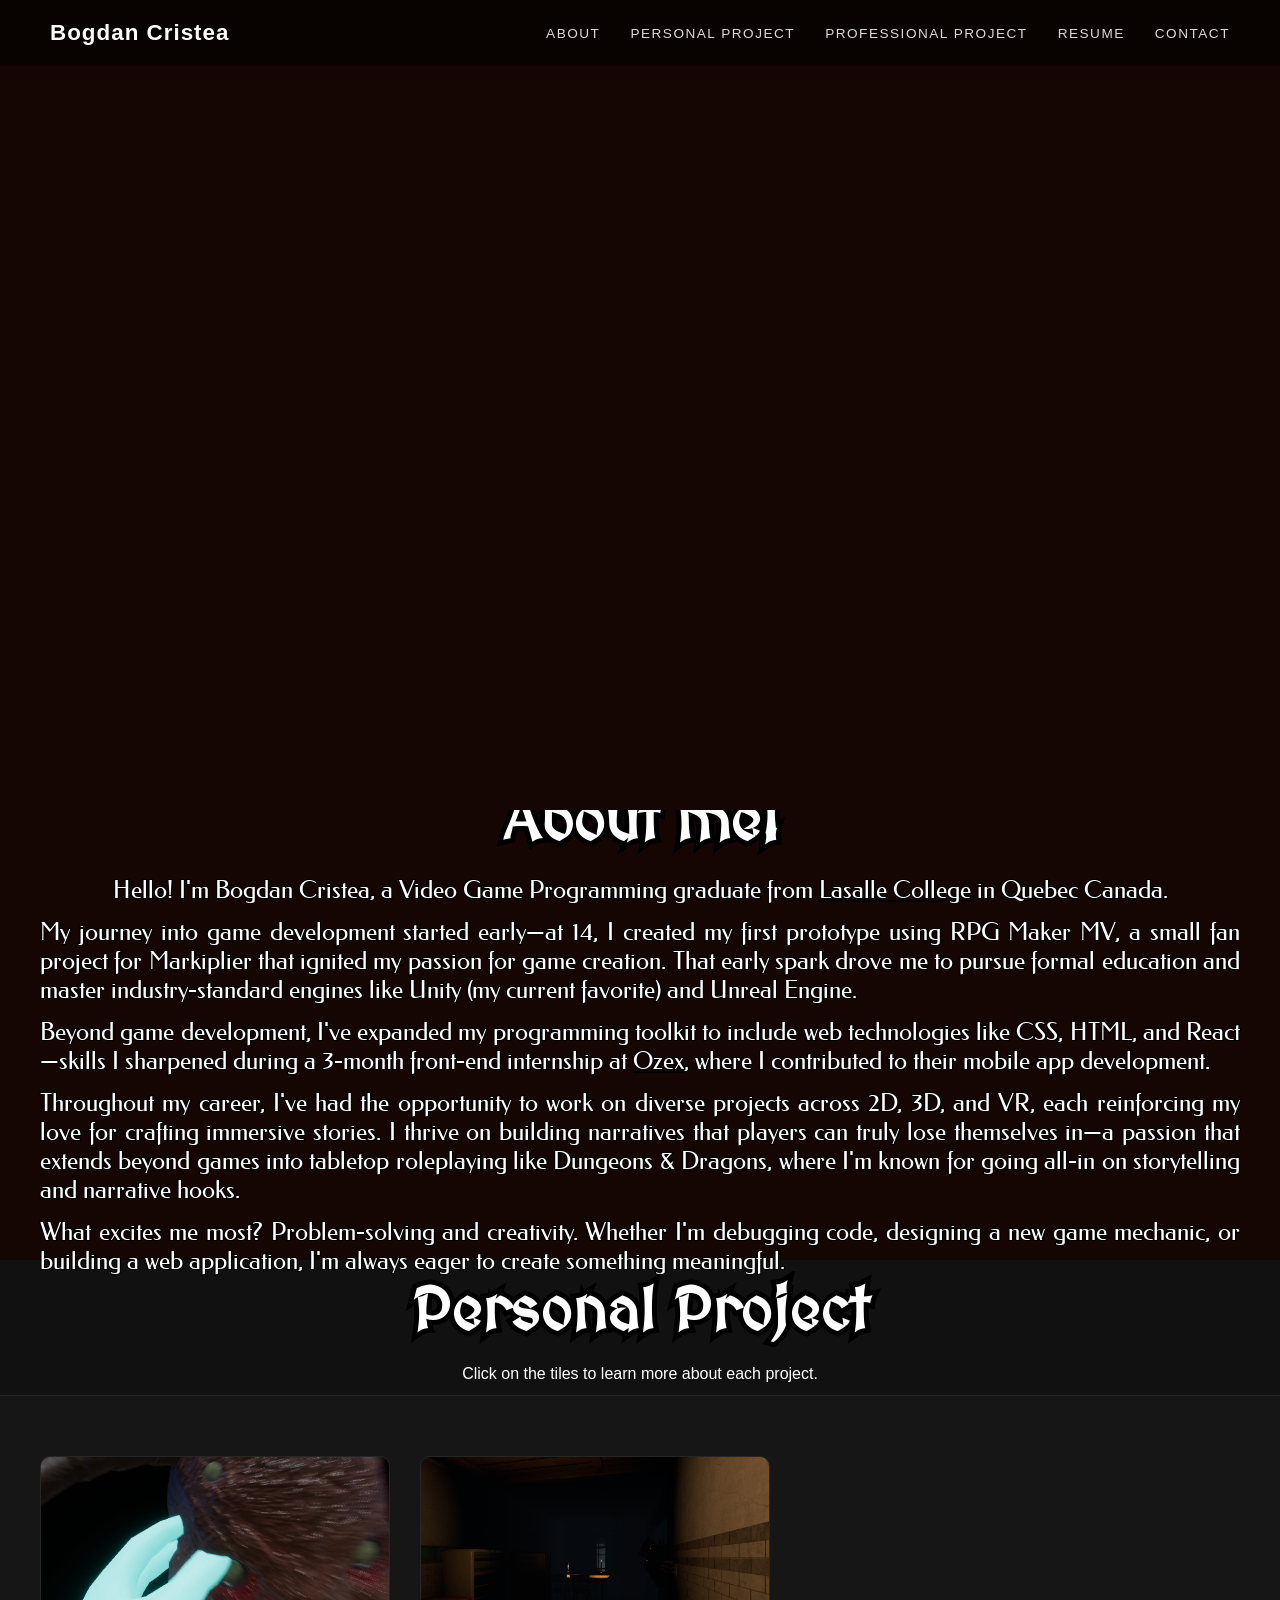
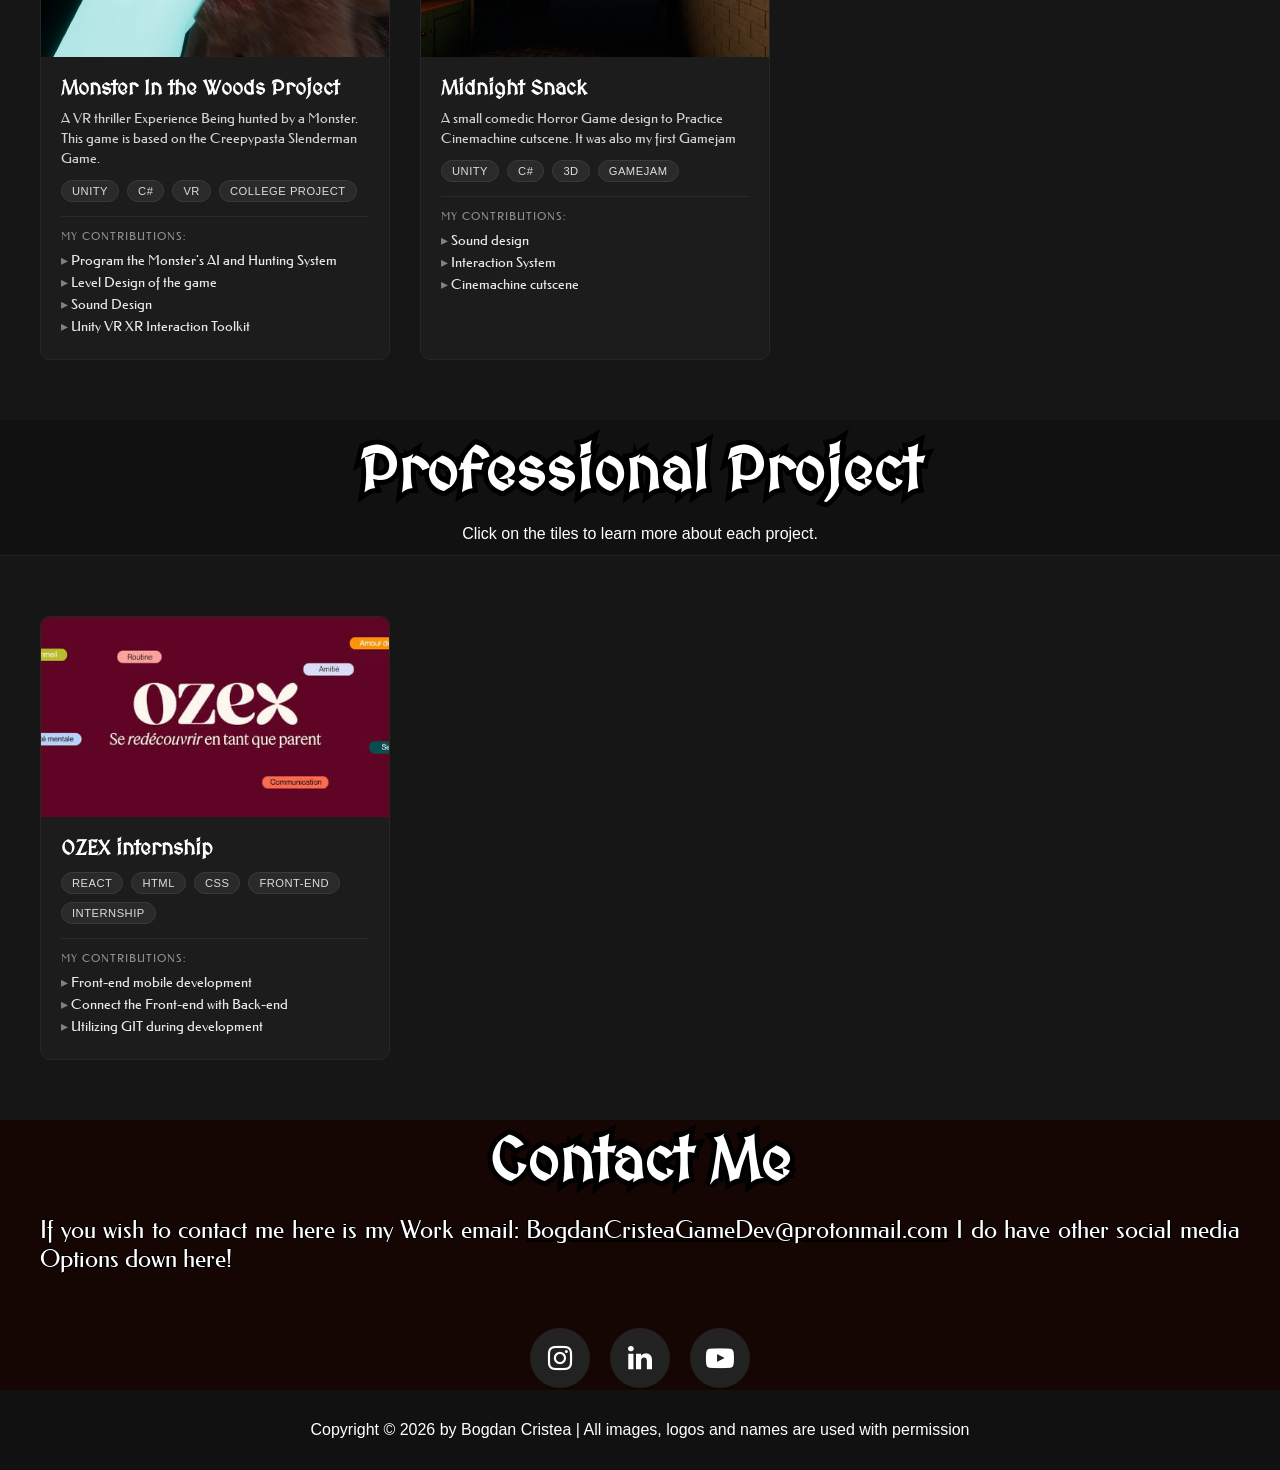
==== index.html @ 3786bd5d "ww" ====
<!DOCTYPE html>
<html>
    <head>
        <title>Bogdan Cristea Portfolio| Game Dev Portfolio</title>
        <meta charset="utf-8">
        <meta name="viewport" content="width=device-width, initial-scale=1.0">
        <link rel="stylesheet" href="./css/GameDevCSS.css">
        <link rel="preconnect" href="https://fonts.googleapis.com">
        <link rel="preconnect" href="https://fonts.gstatic.com" crossorigin>
        <link href="https://fonts.googleapis.com/css2?family=Federo&family=MedievalSharp&display=swap" rel="stylesheet">
        <link rel="stylesheet" href="https://cdnjs.cloudflare.com/ajax/libs/font-awesome/4.7.0/css/font-awesome.min.css">
    </head>
    <body>
        <div id="navbar-placeholder"></div>
        

        <section class="hero">
            <video class="stockfootage" autoplay muted playsinline></video>
        </section>  
        <section class="aboutSection" id="about" >
            <h1>About me!</h1>
            <p>
                Hello! I'm Bogdan Cristea, a Video Game Programming graduate from <a href="https://lasallecollege.lcieducation.com/en/programs-and-courses/dcs-computer-science-technology-video-game-programming" 
                target="_blank">Lasalle College</a> in Quebec Canada.
            </p>
            <p>
                My journey into game development started early—at 14, I created my first prototype using RPG Maker MV, a small fan project for Markiplier that ignited my passion for game creation. 
                That early spark drove me to pursue formal education and master industry-standard engines like Unity (my current favorite) and Unreal Engine.
            </p>
            <p>
                Beyond game development, I've expanded my programming toolkit to include web technologies like CSS, HTML, and React—skills 
                I sharpened during a 3-month front-end internship at <a href="https://www.ozex.ca/">Ozex</a>, where I contributed to their mobile app development.
            <p>
                Throughout my career, I've had the opportunity to work on diverse projects across 2D, 3D, and VR, each reinforcing my love for crafting immersive stories. I thrive on building narratives that players can truly 
                lose themselves in—a passion that extends beyond games into tabletop roleplaying like Dungeons & Dragons, where I'm known for going all-in on storytelling and narrative hooks.
            </p>
            <p>
                What excites me most? Problem-solving and creativity. Whether I'm debugging code, designing a new game mechanic, or building a web application, I'm always eager to create something meaningful.
            </p>
        </section>
        <section class="PerProjectsection" id="devproject">
            <h1>
                Personal Project
            </h1>
            <div>
                <span class="text">Click on the tiles to learn more about each project.</span>
            </div>
        </section>
        <!-- Project Cards to show my projects-->
        <section class="section" id="devprojectcontents">
            <div class="project-grid">
                <!--The Monster In The wood VR Project-->
                <a class="project-card" href="ProjectPersonal/MonsterINTheWoodsINFO.html">
                <div class="project-image">
                    <img src="./img/MITW.png" alt="Monster In the Woods Project screenshot">
                </div>
                <div class="project-info">
                    <h3>Monster In the Woods Project</h3>
                    <p>A VR thriller Experience Being hunted by a Monster. This game is based on the Creepypasta Slenderman Game.</p>
                    <div class="tags">
                        <span class="tag">Unity</span>
                        <span class="tag">C#</span>
                        <span class="tag">VR</span>
                        <span class="tag">College Project</span>
                </div>
                    <div class="contributions">
                        <span>My contributions:</span>
                        <ul>
                            <li>Program the Monster's AI and Hunting System</li>
                            <li>Level Design of the game</li>
                            <li>Sound Design</li>
                            <li>Unity VR XR Interaction Toolkit</li>
                        </ul>
                    </div>
                </div>
                </a>
                <!--Midnight Snack-->
                 <a class="project-card" href="ProjectPersonal/MidnightSnackINFO.html">
                <div class="project-image">
                    <img src="./img/MS.png" alt="Midnight Snakc screenshot">
                </div>
                <div class="project-info">
                    <h3>Midnight Snack</h3>
                    <p>A small comedic Horror Game design to Practice Cinemachine cutscene. It was also my first Gamejam</p>
                    <div class="tags"> 
                        <span class="tag">Unity</span>
                        <span class="tag">C#</span>
                        <span class="tag">3D</span>
                        <span class="tag">Gamejam</span>
                </div>
                    <div class="contributions">
                        <span>My contributions:</span>
                        <ul>
                            <li>Sound design</li>
                            <li>Interaction System</li>
                            <li>Cinemachine cutscene</li>
                        </ul>
                    </div>
                </div>
                </a>

            </div>
        </section>
        <section class="ProProjectsection" id="Proproject">
              <h1>
                Professional Project
            </h1>
            <div>
                <span class="text">Click on the tiles to learn more about each project.</span>
            </div>
        </section>
        <section class="section" id="Proprojectcontents">
                      <div class="project-grid">
                <!--The Monster In The wood VR Project-->
                <a class="project-card" href="ProjectProfessional/OzexINFO.html">
                <div class="project-image">
                    <img src="./img/ozex.jpeg" alt="OZEX screenshot">
                </div>
                <div class="project-info">
                    <h3>OZEX internship</h3>
                    <p></p>
                    <div class="tags">
                        <span class="tag">React</span>
                        <span class="tag">HTML</span>
                        <span class="tag">CSS</span>
                        <span class="tag">Front-end</span>
                        <span class="tag">internship</span>
                </div>
                    <div class="contributions">
                        <span>My contributions:</span>
                        <ul>
                            <li>Front-end mobile development</li>
                            <li>Connect the Front-end with Back-end</li>
                            <li>Utilizing GIT during development</li>
                        </ul>
                    </div>
                </div>
                </a>
            </div>
        </section>
        <section class="Contactsection" id="contact">
            <h1>
                Contact Me
            </h1>
            <p>
                <span class="text">
                    If you wish to contact me here is my Work email: <a href="mailto:BogdanCristeaGameDev@protonmail.com?Subject=Hey!" targer="_blank">BogdanCristeaGameDev@protonmail.com</a>
                    I do have other social media Options down here!
                </span>
            </p>
            <div class="noselect" style="text-align: center;">
				<div id="social-links">
					<!-- INSTAGRAM -->
					<a class="social-icon" id="instagram" data-color="#fcaf45" data-friendly="Say cheese!"  href="https://www.instagram.com/spoodercookie47/" target="_blank" >
						<i class="fa fa-instagram"></i>
					</a>
					<!-- LINKEDIN -->
					<a class="social-icon" id="linkedin" data-color="#8d6cab" data-friendly="Follow me.. professionally." href="https://www.linkedin.com/in/bogdancristea21/" target="_blank" >
						<i class="fa fa-linkedin"></i>
					</a>
					<!-- YOUTUBE -->
					<a class="social-icon" id="youtube" data-color="#cd201f" data-friendly="Interesting stuff." href="https://www.youtube.com/@spoodercookie47" target="_blank" >
						<i class="fa fa-youtube-play"></i>
					</a>
				</div>
			</div>
        </section>
        <section class="CopyrightSection" id="copyright">Copyright © 2026 by Bogdan Cristea | All images, logos and names are used with permission</section>
        <script src="/navbar-loader.js"></script>
        <script src="/hero-video-loader.js"></script>
    </body>
</html>
---- css/GameDevCSS.css ----
* {
  margin: 0;
  padding: 0;
  box-sizing: border-box;
}
 
body {
  font-family: 'Segoe UI', Arial, sans-serif;
  background: #111;
  color: #fff;
}



/* ---------- NAVBAR ---------- */
.navbar {
  position: fixed;
  top: 0;
  left: 0;
  width: 100%;
  display: flex;
  align-items: center;
  justify-content: space-between;
  padding: 20px 50px;
  z-index: 1000;
  background: rgba(17, 17, 17, 0.7);  /* ← 70% opacity black */
  /* or */
  background: rgba(0, 0, 0, 0.6);      /* ← 60% opacity black */
  transition: background 0.35s ease, box-shadow 0.35s ease, padding 0.35s ease;
}
.navbar.scrolled {
  background: rgba(17, 17, 17, 0.85);
  backdrop-filter: blur(10px);
  -webkit-backdrop-filter: blur(10px);
  box-shadow: 0 2px 12px rgba(0, 0, 0, 0.3);
  padding: 12px 50px;
}
 
.navbar .logo {
  font-size: 1.4rem;
  text-decoration: none;
  font-weight: 700;
  letter-spacing: 1px;
  color: #fff;
}
 
.navbar nav {
  display: flex;
  gap: 30px;
}
 
.navbar nav a {
  color: #fff;
  text-decoration: none;
  font-size: 0.85rem;
  letter-spacing: 1.5px;
  text-transform: uppercase;
  opacity: 0.85;
  transition: opacity 0.25s ease;
}
 
.navbar nav a:hover {
  opacity: 1;
  border-radius: 20px;
  padding: 5px 5px;
  background-color: #dddddd;
  color: black;
}
 
/* ---------- PAGE CONTENT---------- */
.hero {
  position: relative;
  height: 90vh;
  overflow: hidden;
  display: flex;
  align-items: center;
  justify-content: center;
  text-align: center;
  background: rgb(21, 5, 3);
}

.stockfootage {
  position: absolute;
  top: 0;
  left: 0;
  width: 100%;
  height: 100%;
  object-fit: cover;
  object-position: center;
}
 
.hero h1 {
  font-size: 3rem;
}
 
.section {
  height: 80vh;
  display: flex;
  align-items: center;
  justify-content: center;
  border-top: 1px solid #222;
}
 
.section:nth-child(odd) {
  background: #161616;
}
 /* ---------- ABOUT CONTENT---------- */

.aboutSection {
    background-color: rgb(21, 5, 3);
    height: 50vh;
    display: flex;
    flex-direction: column;
    align-items: center;
    justify-content: center;
    text-align: center;
    padding: 40px;
}

.aboutSection h1 {
    font-family: MedievalSharp;
    margin-bottom: 20px;   /* Gives space between h1 and paragraph */
    font-size: 60px;

    paint-order: stroke fill;
    -webkit-text-stroke: 10px #000000; 
}

.aboutSection p {
    font-family: Federo;
    max-width: 1400px;
    margin-bottom: 13px; /* between paragraphs */
    gap: 50px;   
    text-align: justify;

    paint-order: stroke fill;
    -webkit-text-stroke: 2px #000000; 
    font-size: 24px;
}

.aboutSection p a
{
  color: white;
}
.section:nth-child(even) {
  background: #1c1c1c;
}

.medievalsharp-regular {
  font-family: "MedievalSharp", cursive;
  font-weight: 400;
  font-style: normal;
}

.federo-regular {
  font-family: "Federo", sans-serif;
  font-weight: 400;
  font-style: normal;
}

/* ---------- PERSONAL PROJECT CONTENT---------- */

.PerProjectsection{
   height: 15vh;
    display: flex;
    flex-direction: column;
    align-items: center;
    justify-content: center;
    text-align: center;
    padding: 40px;
}

.PerProjectsection h1 {
    font-family: MedievalSharp;
    margin-bottom: 20px;   /* Gives space between h1 and paragraph */
    font-size: 60px;

    paint-order: stroke fill;
    -webkit-text-stroke: 10px #000000; 
}

.PerProjectsection p {
    font-family: Federo;
    max-width: 1400px;
    margin-bottom: 13px; /* between paragraphs */
    gap: 50px;   
    text-align: justify;

    paint-order: stroke fill;
    -webkit-text-stroke: 2px #000000; 
    font-size: 24px;
}

.ProProjectsection{
   height: 15vh;
    display: flex;
    flex-direction: column;
    align-items: center;
    justify-content: center;
    text-align: center;
    padding: 40px;
}

.ProProjectsection h1 {
    font-family: MedievalSharp;
    margin-bottom: 20px;   /* Gives space between h1 and paragraph */
    font-size: 60px;

    paint-order: stroke fill;
    -webkit-text-stroke: 10px #000000; 
}

.ProProjectsection p {
    font-family: Federo;
    max-width: 1400px;
    margin-bottom: 13px; /* between paragraphs */
    gap: 50px;   
    text-align: justify;

    paint-order: stroke fill;
    -webkit-text-stroke: 2px #000000; 
    font-size: 24px;
}
/* ---------- CONTACT CONTENT---------- */
.Contactsection{
    background-color: rgb(21, 5, 3);
    height: 30vh;
    display: flex;
    flex-direction: column;
    align-items: center;
    justify-content: center;
    text-align: center;
    padding: 40px;
}

.Contactsection h1 {
    font-family: MedievalSharp;
    margin-bottom: 20px;   /* Gives space between h1 and paragraph */
    font-size: 60px;

    paint-order: stroke fill;
    -webkit-text-stroke: 10px #000000; 
}

.Contactsection p {
    font-family: Federo;
    max-width: 1400px;
    margin-bottom: 25px; /* between paragraphs */
    gap: 50px;   
    text-align: justify;

    paint-order: stroke fill;
    -webkit-text-stroke: 2px #000000; 
    font-size: 24px;
}

.Contactsection p a
{
  color: white;
}

/* Social Icons Container */
#social-links {
    display: flex;
    justify-content: center;
    gap: 20px;           /* Space between icons */
    margin-top: 30px;
}

/* Individual Icon Links */
.social-icon {
    display: inline-flex;
    align-items: center;
    justify-content: center;
    width: 60px;          /* Width of the circle */
    height: 60px;         /* Height of the circle */
    border-radius: 50%;   /* Makes it a circle */
    background: #222;     /* Dark background */
    color: #fff;          /* White icon color */
    font-size: 28px;      /* Icon size */
    text-decoration: none;
    transition: all 0.3s ease;  /* Smooth hover effect */
}

/* Hover Effects - Option 1: Color Change */
.social-icon:hover {
    transform: scale(1.1);  /* Grows slightly on hover */
    box-shadow: 0 0 20px rgba(255, 255, 255, 0.3);
}

/* Individual Brand Colors on Hover */
#twitter:hover {
    background: #1da1f2;    /* Twitter blue */
    color: #fff;
}

#instagram:hover {
    background: #fcaf45;    /* Instagram orange */
    color: #fff;
}

#linkedin:hover {
    background: #0a66c2;    /* LinkedIn blue */
    color: #fff;
}

#youtube:hover {
    background: #cd201f;    /* YouTube red */
    color: #fff;
}

/* ---------- COPYRIGHT CONTENT---------- */

.CopyrightSection{
    height: 2vh;
    display: flex;
    flex-direction: column;
    align-items: center;
    justify-content: center;
    text-align: center;
    padding: 40px;
}

#devprojectcontents,
#Proprojectcontents {
    height: auto;
    display: block;
    padding: 60px 40px;
}

.project-grid {
    display: grid;
    grid-template-columns: repeat(auto-fill, minmax(300px, 350px));
    justify-content: start;
    gap: 30px;
    max-width: 1200px;
    margin: 0 auto;
}

.project-card {
    display: block;
    background: #1c1c1c;
    border-radius: 10px;
    overflow: hidden;
    text-decoration: none;
    color: #fff;
    border: 1px solid #262626;
    transition: transform 0.3s ease, box-shadow 0.3s ease;
}

.project-card:hover {
    transform: translateY(-4px);
    box-shadow: 0 10px 25px rgba(0, 0, 0, 0.5);
}

.project-image {
    overflow: hidden;
    height: 200px;
}

.project-image img {
    width: 100%;
    height: 100%;
    object-fit: cover;
    display: block;
    transition: transform 0.45s ease;
}

.project-card:hover .project-image img {
    transform: scale(1.12);
}

.project-info {
    padding: 18px 20px 22px;
}

.project-info h3 {
    font-family: 'MedievalSharp', cursive;
    font-size: 1.3rem;
    margin-bottom: 8px;
}

.project-info p {
    font-family: 'Federo', sans-serif;
    font-size: 0.9rem;
    opacity: 0.8;
    line-height: 1.4;
    margin-bottom: 12px;
}

.tags {
    display: flex;
    flex-wrap: wrap;
    gap: 8px;
    margin-bottom: 14px;
}

.tag {
    background: #2a2a2a;
    color: #ddd;
    font-size: 0.7rem;
    letter-spacing: 0.5px;
    text-transform: uppercase;
    padding: 4px 10px;
    border-radius: 20px;
    border: 1px solid #3a3a3a;
}

.contributions {
    border-top: 1px solid #2a2a2a;
    padding-top: 12px;
    font-family: 'Federo', sans-serif;
}

.contributions span {
    display: block;
    font-size: 0.7rem;
    text-transform: uppercase;
    letter-spacing: 1px;
    opacity: 0.5;
    margin-bottom: 6px;
}

.contributions ul {
    list-style: none;
    font-size: 0.85rem;
}

.contributions li {
    padding: 2px 0;
    opacity: 0.9;
}

.contributions li::before {
    content: "▸ ";
    opacity: 0.5;
}
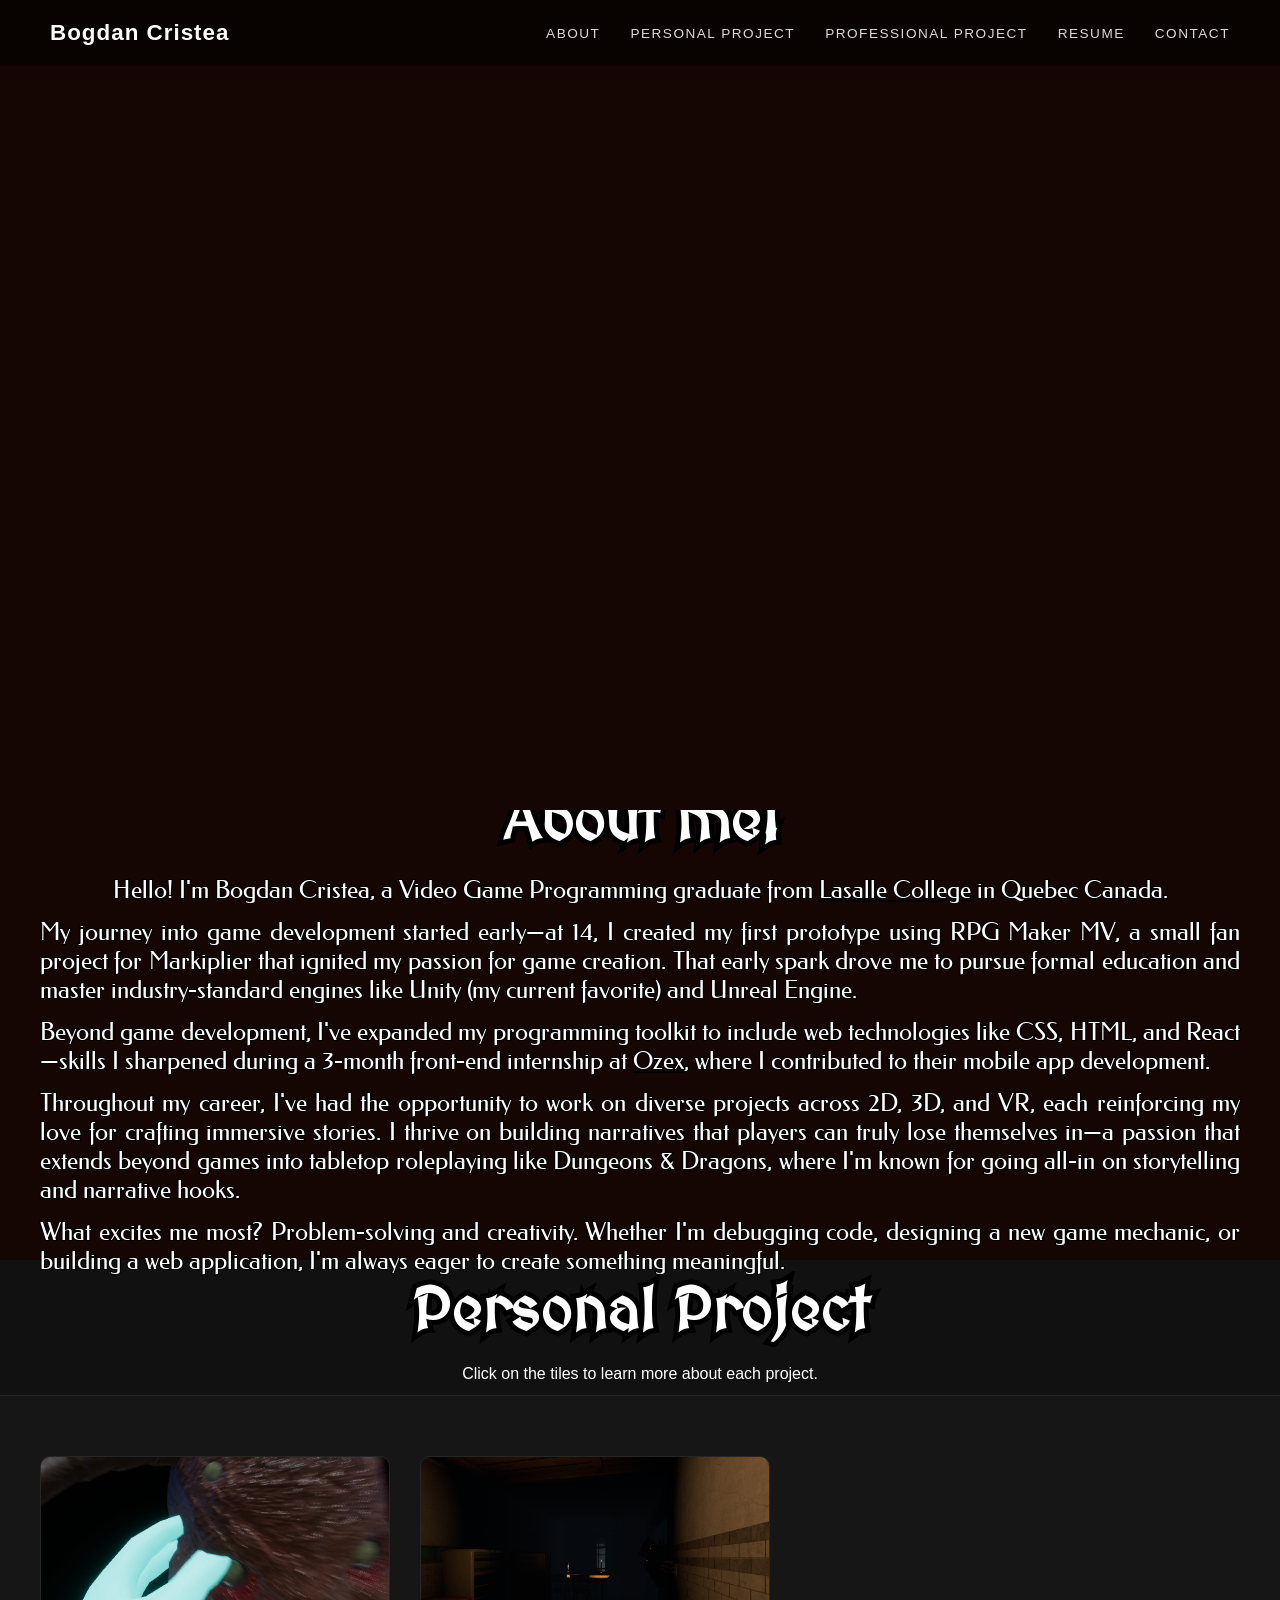
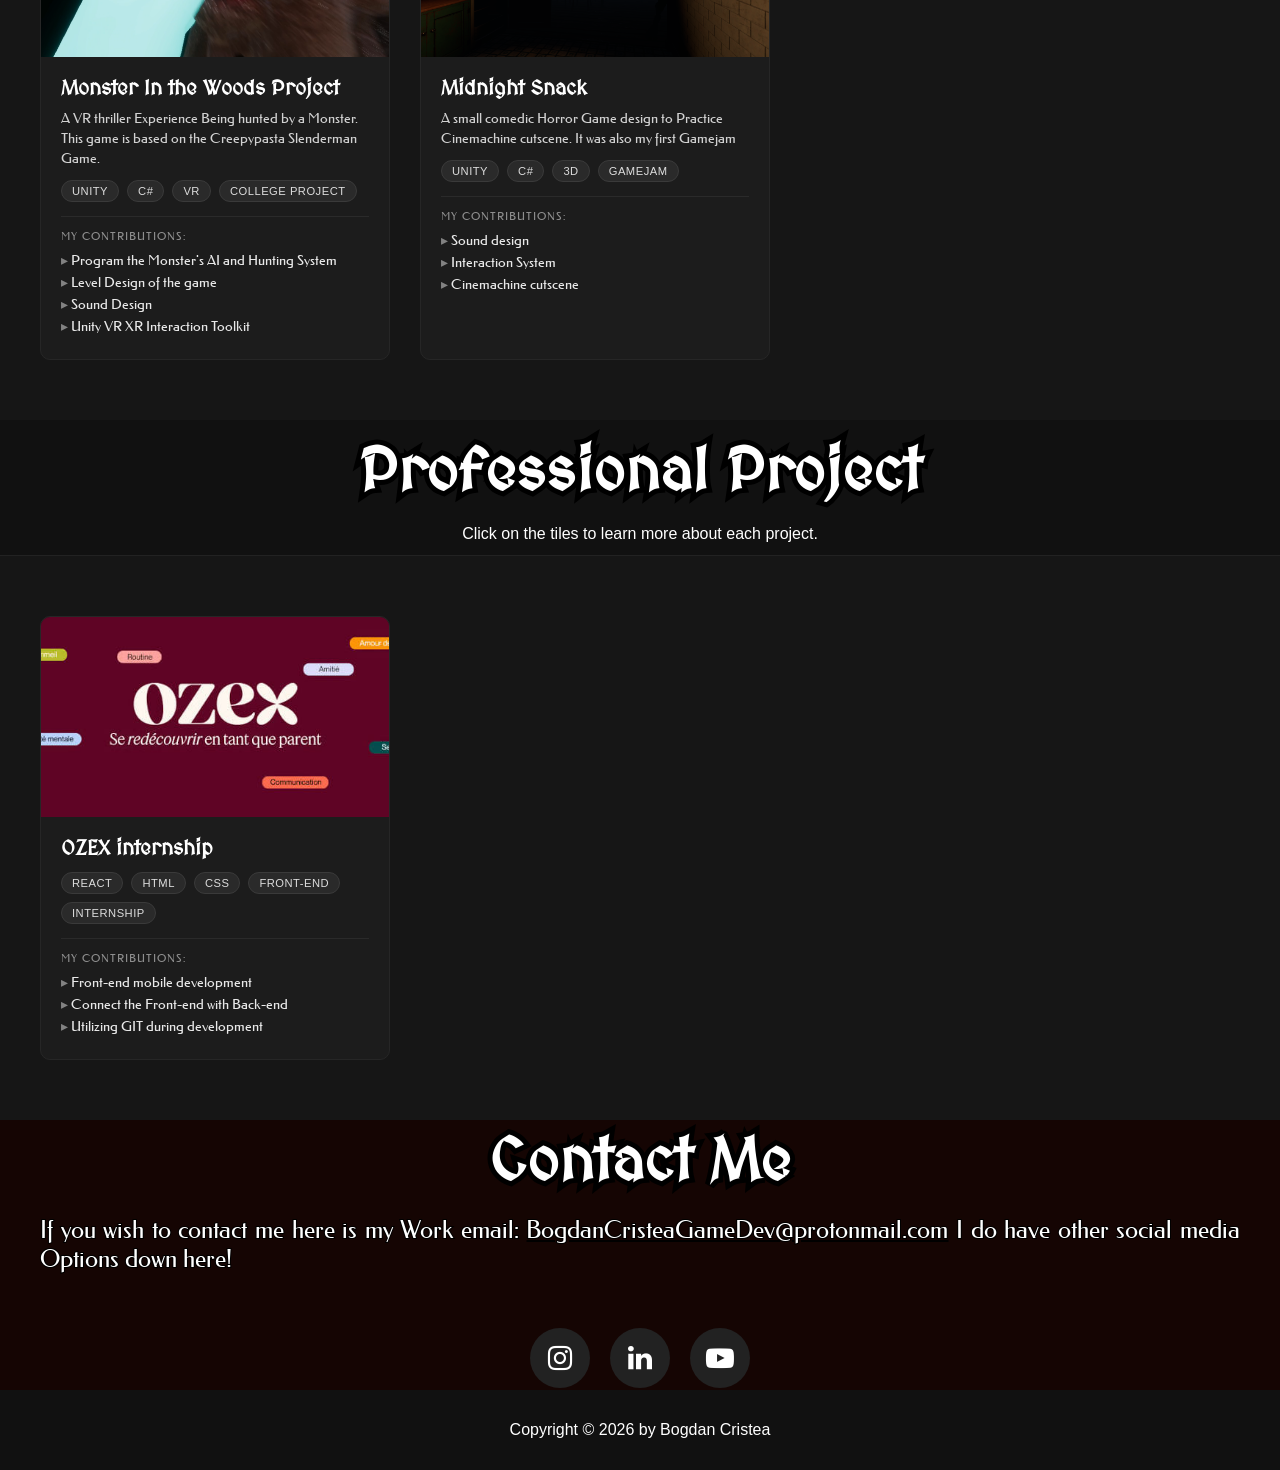
==== commit 1a94e300: "adad" ====
--- a/index.html
+++ b/index.html
@@ -4,7 +4,7 @@
         <title>Bogdan Cristea Portfolio| Game Dev Portfolio</title>
         <meta charset="utf-8">
         <meta name="viewport" content="width=device-width, initial-scale=1.0">
-        <link rel="stylesheet" href="./css/GameDevCSS.css">
+        <link rel="stylesheet" href="css/GameDevCSS.css">
         <link rel="preconnect" href="https://fonts.googleapis.com">
         <link rel="preconnect" href="https://fonts.gstatic.com" crossorigin>
         <link href="https://fonts.googleapis.com/css2?family=Federo&family=MedievalSharp&display=swap" rel="stylesheet">
@@ -77,7 +77,7 @@
                 <!--Midnight Snack-->
                  <a class="project-card" href="ProjectPersonal/MidnightSnackINFO.html">
                 <div class="project-image">
-                    <img src="./img/MS.png" alt="Midnight Snakc screenshot">
+                    <img src="img/MS.png" alt="Midnight Snakc screenshot">
                 </div>
                 <div class="project-info">
                     <h3>Midnight Snack</h3>
@@ -114,7 +114,7 @@
                 <!--The Monster In The wood VR Project-->
                 <a class="project-card" href="ProjectProfessional/OzexINFO.html">
                 <div class="project-image">
-                    <img src="./img/ozex.jpeg" alt="OZEX screenshot">
+                    <img src="img/ozex.jpeg" alt="OZEX screenshot">
                 </div>
                 <div class="project-info">
                     <h3>OZEX internship</h3>
@@ -165,8 +165,8 @@
 				</div>
 			</div>
         </section>
-        <section class="CopyrightSection" id="copyright">Copyright © 2026 by Bogdan Cristea | All images, logos and names are used with permission</section>
-        <script src="/navbar-loader.js"></script>
-        <script src="/hero-video-loader.js"></script>
+        <section class="CopyrightSection" id="copyright">Copyright © 2026 by Bogdan Cristea </section>
+        <script src="js/navbar-loader.js"></script>
+        <script src="js/hero-video-loader.js"></script>
     </body>
 </html>
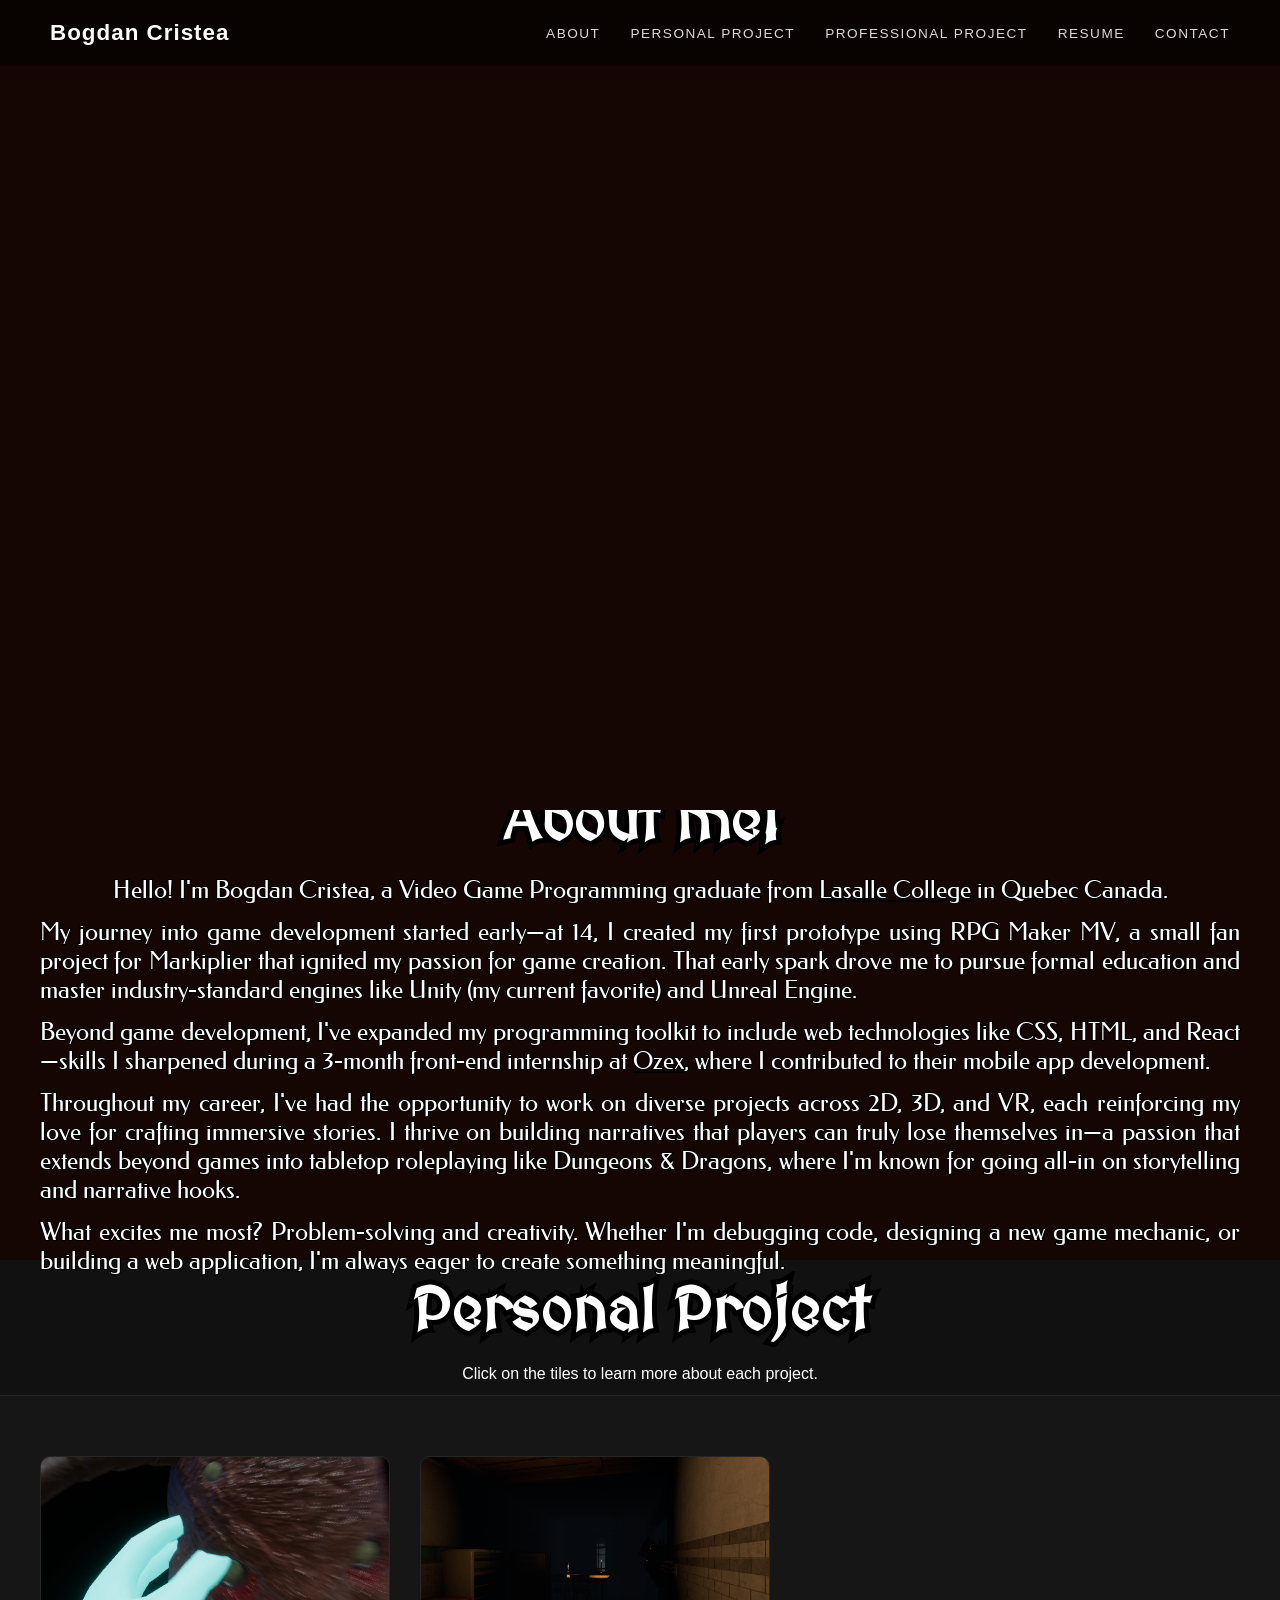
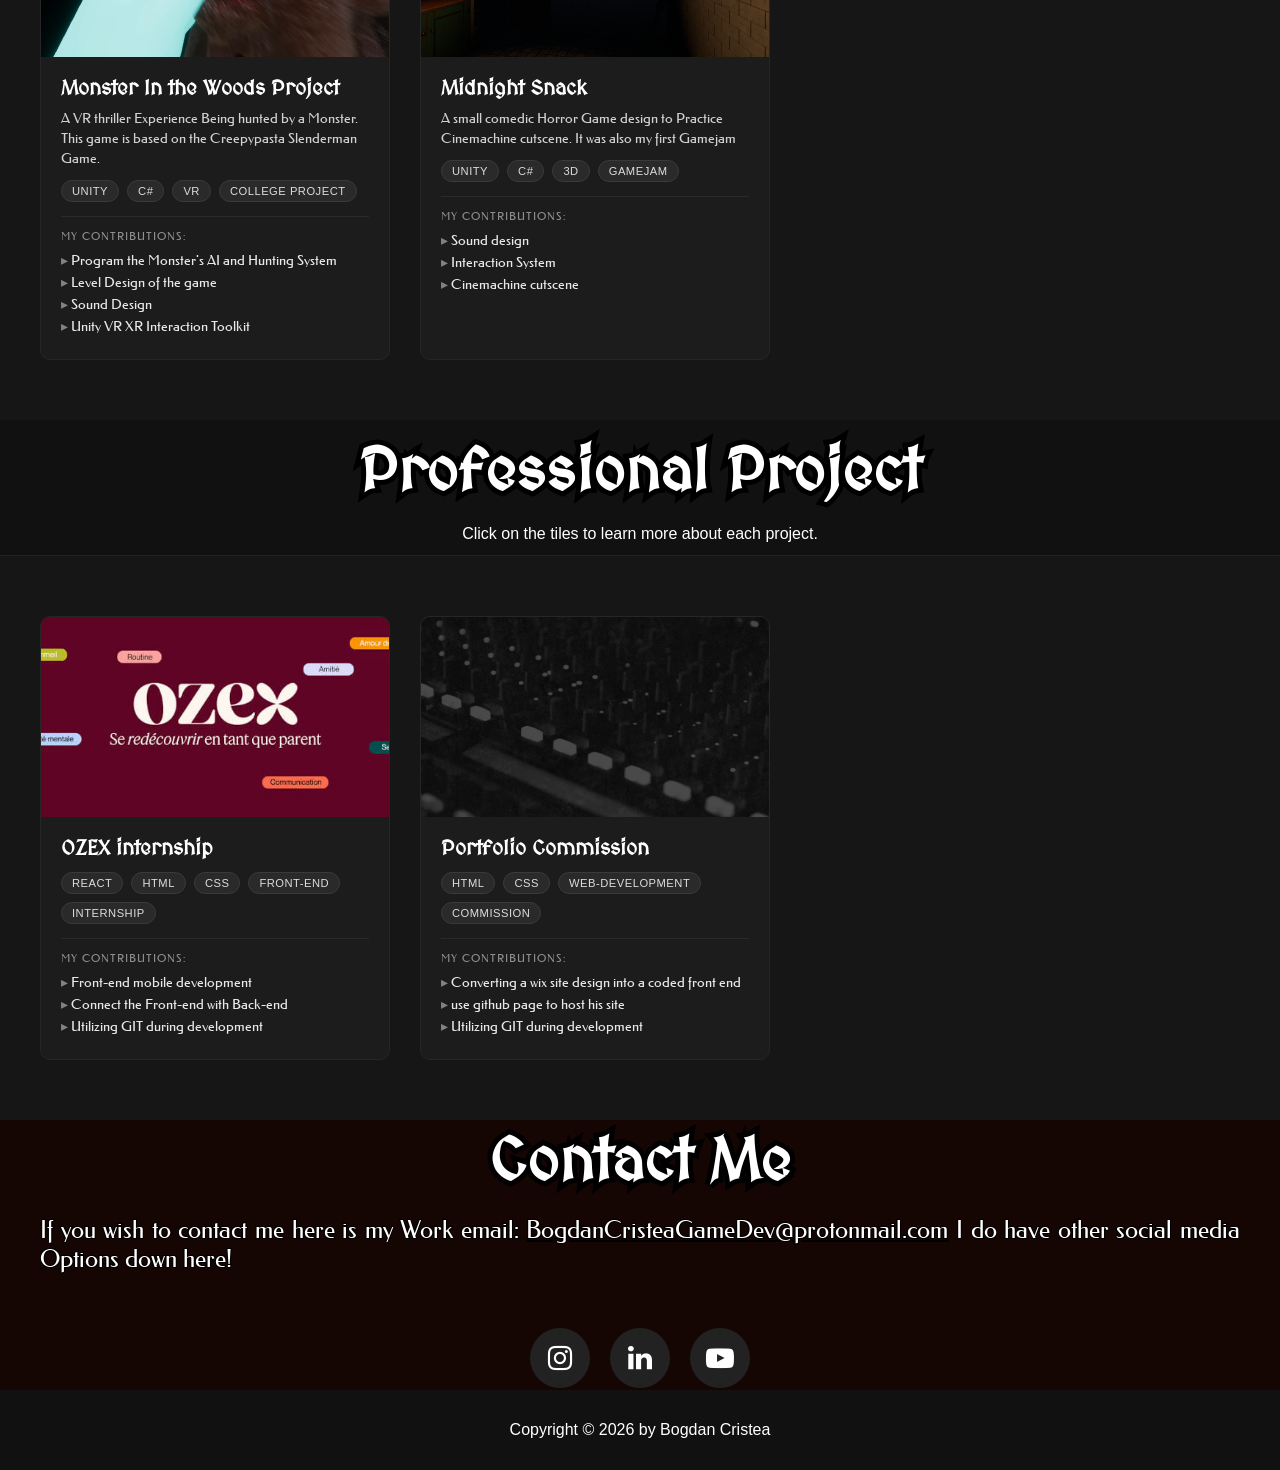
==== commit c1dd4308: "hh" ====
--- a/index.html
+++ b/index.html
@@ -111,7 +111,7 @@
         </section>
         <section class="section" id="Proprojectcontents">
                       <div class="project-grid">
-                <!--The Monster In The wood VR Project-->
+                <!--The Monster In The ozex Project-->
                 <a class="project-card" href="ProjectProfessional/OzexINFO.html">
                 <div class="project-image">
                     <img src="img/ozex.jpeg" alt="OZEX screenshot">
@@ -135,6 +135,30 @@
                         </ul>
                     </div>
                 </div>
+                </a>
+                <!--Commission 1 Project-->
+                <a class="project-card" href="ProjectProfessional/PortfolioCommission_1.html">
+                    <div class="project-image">
+                        <img src="img/stevecommision.jpg" alt="Steve screenshot">
+                    </div>
+                    <div class="project-info">
+                        <h3>Portfolio Commission</h3>
+                        <p></p>
+                        <div class="tags">
+                        <span class="tag">HTML</span>
+                        <span class="tag">CSS</span>
+                        <span class="tag">Web-development</span>
+                        <span class="tag">Commission</span>
+                </div>
+                    <div class="contributions">
+                        <span>My contributions:</span>
+                        <ul>
+                            <li>Converting a wix site design into a coded front end</li>
+                            <li>use github page to host his site</li>
+                            <li>Utilizing GIT during development</li>
+                        </ul>
+                    </div>
+                    </div>
                 </a>
             </div>
         </section>
